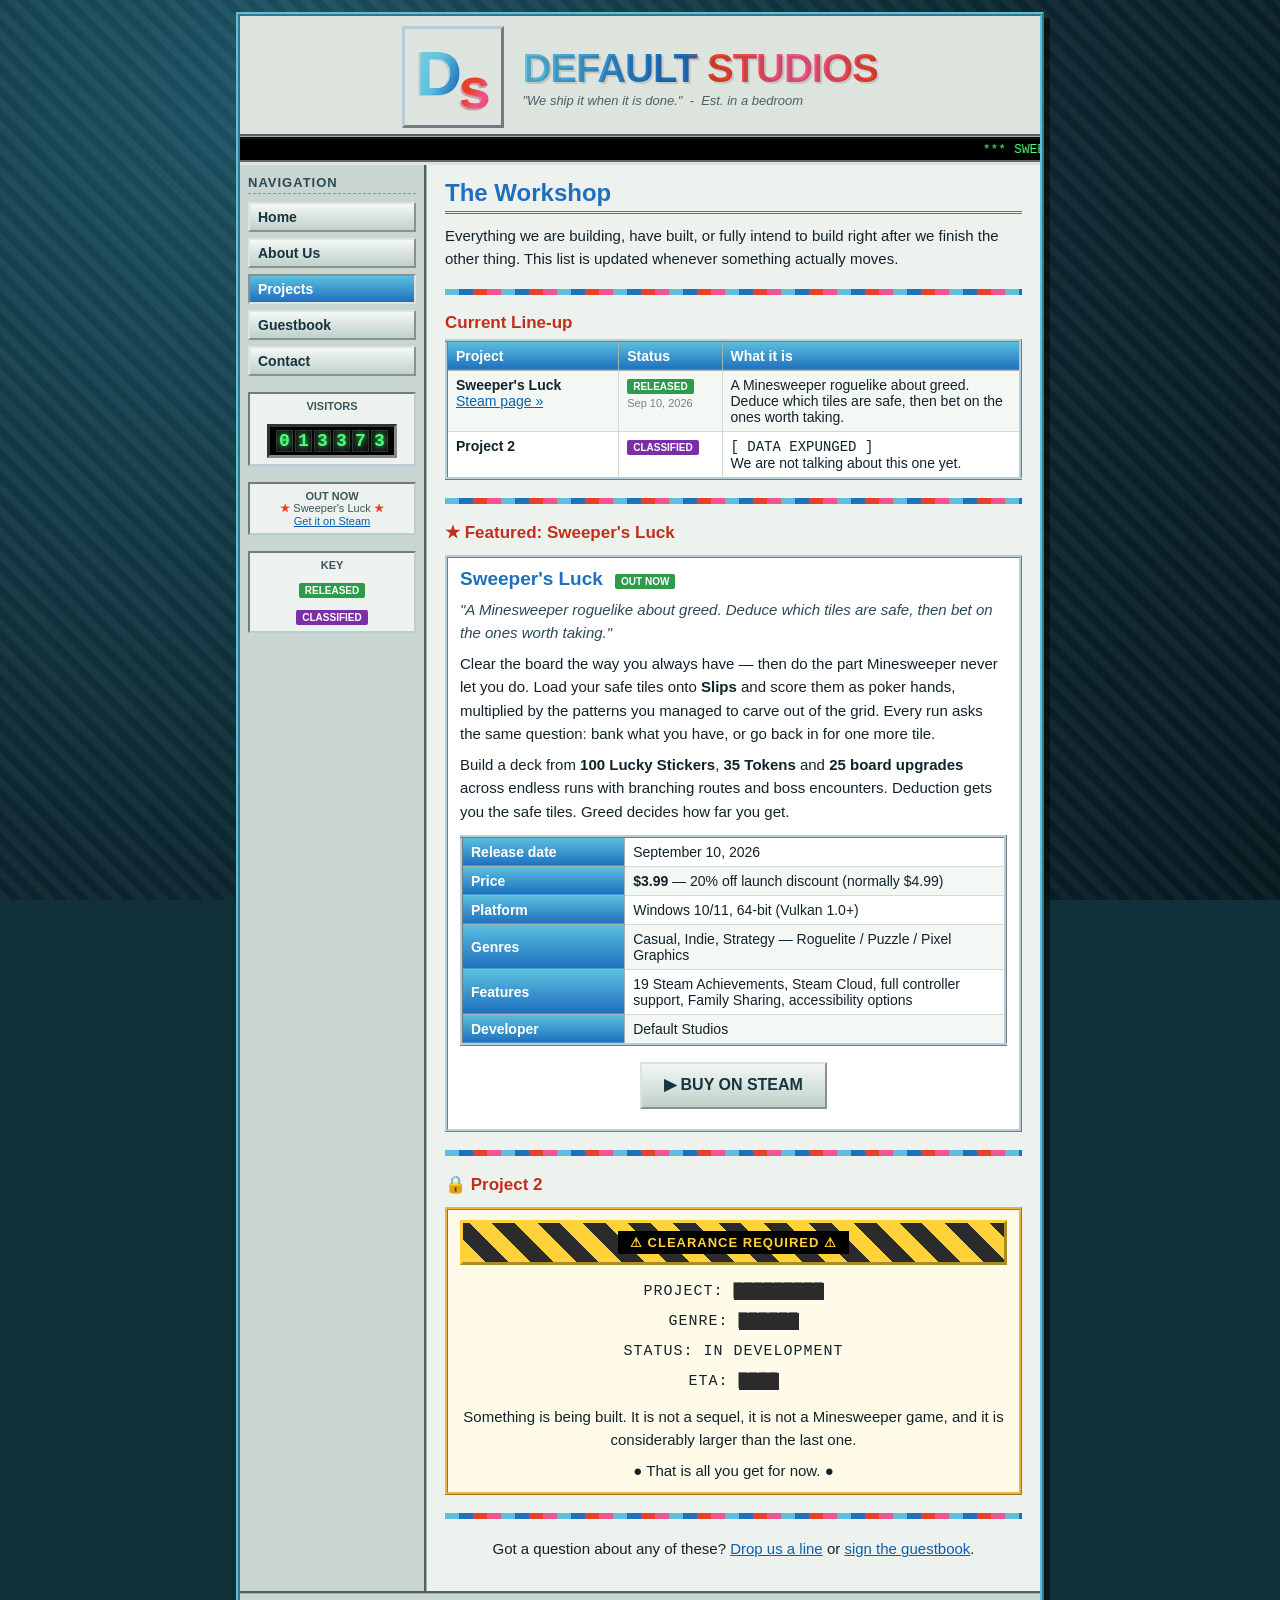
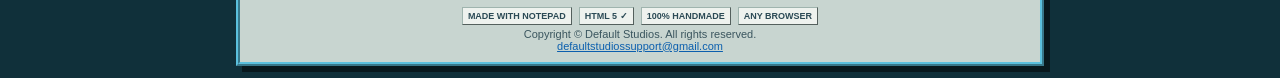
==== projects.html @ 2edc70f5 "Publish v1 Site has been added!" ====
<!DOCTYPE html>
<html lang="en">
<head>
<meta charset="utf-8">
<meta name="viewport" content="width=device-width, initial-scale=1">
<title>Default Studios :: Projects</title>
<link rel="icon" href="favicon.svg" type="image/svg+xml">
<link rel="stylesheet" href="style.css">
</head>
<body>

<div id="shell">

  <div id="banner">
    <img class="logo" src="logo.svg" alt="Default Studios logo">
    <div class="wordmark">
      <h1>DEFAULT STUDIOS</h1>
      <div class="tagline">&quot;We ship it when it is done.&quot; &nbsp;-&nbsp; Est. in a bedroom</div>
    </div>
  </div>

  <marquee class="topbar" scrollamount="4">
    *** SWEEPER&#39;S LUCK IS OUT NOW ON STEAM ***  20 PERCENT OFF LAUNCH DISCOUNT  ***  CHECK BACK OFTEN  ***
  </marquee>

  <div id="columns">

    <div id="nav">
      <h3>Navigation</h3>
      <a class="navbtn" href="index.html">Home</a>
      <a class="navbtn" href="about.html">About Us</a>
      <a class="navbtn here" href="projects.html">Projects</a>
      <a class="navbtn" href="guestbook.html">Guestbook</a>
      <a class="navbtn" href="contact.html">Contact</a>

      <div class="navbox">
        <b>VISITORS</b><br><br>
        <span class="counter" id="hitcounter"></span>
      </div>

      <div class="navbox">
        <b>OUT NOW</b><br>
        <span class="blink" style="color:#e8402a;font-weight:bold;">&#9733;</span>
        Sweeper&#39;s Luck
        <span class="blink" style="color:#e8402a;font-weight:bold;">&#9733;</span><br>
        <a href="https://store.steampowered.com/app/5129360/Sweepers_Luck/" target="_blank" rel="noopener">Get it on Steam</a>
      </div>

      <div class="navbox">
        <b>KEY</b><br><br>
        <span class="badge live">RELEASED</span><br><br>
        <span class="badge soon">CLASSIFIED</span>
      </div>
    </div>

    <div id="content">

      <h2>The Workshop</h2>

      <p>
        Everything we are building, have built, or fully intend to build right after we finish
        the other thing. This list is updated whenever something actually moves.
      </p>

      <hr class="fancy">

      <h3>Current Line-up</h3>

      <table class="grid">
        <tr>
          <th style="width:30%">Project</th>
          <th style="width:18%">Status</th>
          <th>What it is</th>
        </tr>
        <tr>
          <td>
            <b>Sweeper&#39;s Luck</b><br>
            <a href="https://store.steampowered.com/app/5129360/Sweepers_Luck/" target="_blank" rel="noopener">Steam page &#187;</a>
          </td>
          <td><span class="badge live">RELEASED</span><br><span style="font-size:11px;color:#6d838b;">Sep 10, 2026</span></td>
          <td>A Minesweeper roguelike about greed. Deduce which tiles are safe, then bet on the
              ones worth taking.</td>
        </tr>
        <tr>
          <td><b>Project 2</b></td>
          <td><span class="badge soon">CLASSIFIED</span></td>
          <td>
            <span style="font-family:'Courier New',monospace;">
              [ DATA EXPUNGED ]
            </span><br>
            We are not talking about this one yet.
          </td>
        </tr>
      </table>

      <hr class="fancy">

      <h3>&#9733; Featured: Sweeper&#39;s Luck</h3>

      <div class="panel">
        <b style="font-size:19px;color:#1f6fbf;">Sweeper&#39;s Luck</b>
        <span class="badge live" style="margin-left:8px;">OUT NOW</span>
        <p style="font-style:italic;color:#2b4a55;margin-top:8px;">
          &quot;A Minesweeper roguelike about greed. Deduce which tiles are safe, then bet on the
          ones worth taking.&quot;
        </p>
        <p>
          Clear the board the way you always have &mdash; then do the part Minesweeper never let
          you do. Load your safe tiles onto <b>Slips</b> and score them as poker hands, multiplied
          by the patterns you managed to carve out of the grid. Every run asks the same question:
          bank what you have, or go back in for one more tile.
        </p>
        <p>
          Build a deck from <b>100 Lucky Stickers</b>, <b>35 Tokens</b> and <b>25 board upgrades</b>
          across endless runs with branching routes and boss encounters. Deduction gets you the
          safe tiles. Greed decides how far you get.
        </p>

        <table class="grid" style="margin-top:12px;">
          <tr><th style="width:30%">Release date</th><td>September 10, 2026</td></tr>
          <tr><th>Price</th><td><b>$3.99</b> &mdash; 20% off launch discount (normally $4.99)</td></tr>
          <tr><th>Platform</th><td>Windows 10/11, 64-bit (Vulkan 1.0+)</td></tr>
          <tr><th>Genres</th><td>Casual, Indie, Strategy &mdash; Roguelite / Puzzle / Pixel Graphics</td></tr>
          <tr><th>Features</th><td>19 Steam Achievements, Steam Cloud, full controller support,
              Family Sharing, accessibility options</td></tr>
          <tr><th>Developer</th><td>Default Studios</td></tr>
        </table>

        <p style="text-align:center;margin:16px 0 4px 0;">
          <a class="navbtn" style="display:inline-block;padding:9px 22px;font-size:16px;"
             href="https://store.steampowered.com/app/5129360/Sweepers_Luck/"
             target="_blank" rel="noopener">
             &#9654; BUY ON STEAM
          </a>
        </p>
      </div>

      <hr class="fancy">

      <h3>&#128274; Project 2</h3>

      <div class="panel alert" style="text-align:center;">
        <div class="construction" style="margin:0 0 12px 0;">
          <span>&#9888; CLEARANCE REQUIRED &#9888;</span>
        </div>
        <p style="font-family:'Courier New',monospace;font-size:15px;letter-spacing:1px;line-height:2;">
          PROJECT: <span style="background:#2b2b2b;color:#2b2b2b;">&#9608;&#9608;&#9608;&#9608;&#9608;&#9608;&#9608;&#9608;&#9608;</span><br>
          GENRE: <span style="background:#2b2b2b;color:#2b2b2b;">&#9608;&#9608;&#9608;&#9608;&#9608;&#9608;</span><br>
          STATUS: IN DEVELOPMENT<br>
          ETA: <span style="background:#2b2b2b;color:#2b2b2b;">&#9608;&#9608;&#9608;&#9608;</span>
        </p>
        <p>
          Something is being built. It is not a sequel, it is not a Minesweeper game, and it is
          considerably larger than the last one.
        </p>
        <p style="margin-bottom:0;">
          <span class="blink">&#9679;</span>
          That is all you get for now.
          <span class="blink">&#9679;</span>
        </p>
      </div>

      <hr class="fancy">

      <p style="text-align:center;">
        Got a question about any of these?
        <a href="contact.html">Drop us a line</a> or
        <a href="guestbook.html">sign the guestbook</a>.
      </p>

    </div>
  </div>

  <div id="footer">
    <div class="webbadges">
      <span>MADE WITH NOTEPAD</span>
      <span>HTML 5 &#10003;</span>
      <span>100% HANDMADE</span>
      <span>ANY BROWSER</span>
    </div>
    Copyright &copy; Default Studios. All rights reserved.<br>
    <span class="mailhere">defaultstudiossupport (at) gmail (dot) com</span>
  </div>

</div>

<script src="script.js"></script>
</body>
</html>
---- style.css ----
/* ============================================================
   DEFAULT STUDIOS - style.css
   Hand-coded in Notepad. Do not steal!!! (c) Default Studios
   ============================================================ */

body {
  margin: 0;
  padding: 0;
  background-color: #10303a;
  background-image:
    repeating-linear-gradient(45deg,
      rgba(255,255,255,0.035) 0px,
      rgba(255,255,255,0.035) 8px,
      rgba(0,0,0,0.05) 8px,
      rgba(0,0,0,0.05) 16px),
    radial-gradient(circle at 20% 10%, #1d5566 0%, #0d2730 60%, #071a20 100%);
  background-attachment: fixed;
  font-family: "Comic Sans MS", "Trebuchet MS", Verdana, sans-serif;
  font-size: 15px;
  color: #10222a;
}

/* ---------- layout ---------- */

#shell {
  width: 800px;
  margin: 12px auto;
  border: 4px ridge #5bc0dd;
  background: #dde4de;
  box-shadow: 6px 6px 0 rgba(0,0,0,0.5);
}

#banner {
  background: #dde4de;
  border-bottom: 3px groove #9fb4ae;
  padding: 10px 12px 6px 12px;
  text-align: center;
  position: relative;
}

#banner img.logo {
  width: 96px;
  height: 96px;
  image-rendering: auto;
  border: 3px outset #b9cdd6;
  vertical-align: middle;
}

#banner .wordmark {
  display: inline-block;
  vertical-align: middle;
  margin-left: 14px;
  text-align: left;
}

#banner h1 {
  margin: 0;
  font-family: "Arial Black", Impact, sans-serif;
  font-size: 40px;
  letter-spacing: -1px;
  background: linear-gradient(90deg,
    #5bc0dd 0%, #1f6fbf 38%, #1f6fbf 46%,
    #e8402a 54%, #f0568f 78%, #e8402a 100%);
  -webkit-background-clip: text;
  background-clip: text;
  color: transparent;
  text-shadow: 2px 2px 0 rgba(0,0,0,0.12);
}

#banner .tagline {
  font-size: 13px;
  color: #4a6068;
  font-style: italic;
  margin-top: 2px;
}

marquee.topbar {
  background: #000;
  color: #4bff7d;
  font-family: "Courier New", monospace;
  font-size: 13px;
  padding: 3px 0;
  border-top: 2px inset #666;
  border-bottom: 2px inset #666;
}

#columns { display: table; width: 100%; }
#nav { display: table-cell; width: 168px; vertical-align: top; background: #c8d5d0; border-right: 3px groove #9fb4ae; padding: 10px 8px; }
#content { display: table-cell; vertical-align: top; padding: 14px 18px 22px 18px; background: #eef2ee; }

/* ---------- navigation buttons ---------- */

#nav h3 {
  margin: 0 0 8px 0;
  font-size: 13px;
  text-transform: uppercase;
  letter-spacing: 1px;
  color: #2b4a55;
  border-bottom: 1px dashed #7f9aa2;
  padding-bottom: 3px;
}

a.navbtn {
  display: block;
  margin: 0 0 6px 0;
  padding: 5px 8px;
  background: linear-gradient(#f4f8f5, #bfd0ca);
  border: 2px outset #dde4de;
  color: #14343f;
  text-decoration: none;
  font-size: 14px;
  font-weight: bold;
}
a.navbtn:hover { background: linear-gradient(#ffffcc, #ffe27a); color: #a02000; }
a.navbtn:active { border-style: inset; }
a.navbtn.here { background: linear-gradient(#5bc0dd, #1f6fbf); color: #fff; border-style: inset; }

.navbox {
  margin-top: 16px;
  padding: 6px;
  background: #eef2ee;
  border: 2px inset #b9cdd6;
  font-size: 11px;
  color: #3a555e;
  text-align: center;
}

/* ---------- content bits ---------- */

#content h2 {
  margin: 0 0 10px 0;
  font-family: "Arial Black", Impact, sans-serif;
  font-size: 24px;
  color: #1f6fbf;
  border-bottom: 3px double #e8402a;
  padding-bottom: 4px;
}

#content h3 {
  font-size: 17px;
  color: #c03018;
  margin: 18px 0 6px 0;
}

#content p { line-height: 1.55; margin: 8px 0; }

a { color: #0b5fae; }
a:visited { color: #7a2fa8; }
a:hover { color: #e8402a; background: #ffffcc; }

hr.fancy {
  height: 6px;
  border: 0;
  background: repeating-linear-gradient(90deg,
    #5bc0dd 0 14px, #1f6fbf 14px 28px, #e8402a 28px 42px, #f0568f 42px 56px);
  margin: 18px 0;
}

.panel {
  border: 3px ridge #b9cdd6;
  background: #fff;
  padding: 10px 12px;
  margin: 12px 0;
}

.panel.alert { border-color: #f0b23a; background: #fffbe8; }

blink, .blink { animation: blinker 1s steps(2, start) infinite; }
@keyframes blinker { to { visibility: hidden; } }

.new {
  color: #e8402a;
  font-weight: bold;
  font-size: 11px;
  vertical-align: super;
}

ul.chunky { list-style: square; padding-left: 22px; }
ul.chunky li { margin: 5px 0; }

/* ---------- tables ---------- */

table.grid {
  width: 100%;
  border-collapse: collapse;
  background: #fff;
  border: 3px ridge #b9cdd6;
  font-size: 14px;
}
table.grid th {
  background: linear-gradient(#5bc0dd, #1f6fbf);
  color: #fff;
  text-align: left;
  padding: 6px 8px;
  border: 1px solid #9fb4ae;
}
table.grid td { padding: 6px 8px; border: 1px solid #cfdcd7; vertical-align: top; }
table.grid tr:nth-child(even) td { background: #f3f8f5; }

.badge {
  display: inline-block;
  font-family: Verdana, sans-serif;
  font-size: 10px;
  font-weight: bold;
  padding: 2px 6px;
  border-radius: 2px;
  color: #fff;
}
.badge.live { background: #2e9b4a; }
.badge.wip { background: #d98000; }
.badge.soon { background: #7a2fa8; }

/* ---------- construction sign ---------- */

.construction {
  text-align: center;
  margin: 16px 0;
  padding: 8px;
  background: repeating-linear-gradient(45deg,
    #ffd23a 0 16px, #2b2b2b 16px 32px);
  border: 3px outset #ffd23a;
}
.construction span {
  display: inline-block;
  background: #000;
  color: #ffd23a;
  font-family: Verdana, sans-serif;
  font-weight: bold;
  font-size: 13px;
  padding: 4px 12px;
  letter-spacing: 1px;
}

/* ---------- hit counter ---------- */

.counter {
  display: inline-block;
  background: #000;
  border: 3px inset #888;
  padding: 3px 5px;
}
.counter i {
  display: inline-block;
  font-family: "Courier New", monospace;
  font-style: normal;
  font-weight: bold;
  font-size: 18px;
  color: #4bff7d;
  background: #101510;
  border: 1px solid #333;
  width: 15px;
  text-align: center;
  margin: 0 1px;
  text-shadow: 0 0 6px #4bff7d;
}

/* ---------- guestbook ---------- */

.gbform label { display: block; font-weight: bold; font-size: 13px; margin-top: 8px; }
.gbform input[type=text], .gbform textarea {
  width: 96%;
  font-family: "Comic Sans MS", Verdana, sans-serif;
  font-size: 14px;
  padding: 4px;
  border: 2px inset #b9cdd6;
  background: #fff;
}
.gbform textarea { height: 80px; }
.gbform button {
  margin-top: 10px;
  font-family: "Comic Sans MS", Verdana, sans-serif;
  font-size: 15px;
  font-weight: bold;
  padding: 5px 16px;
  background: linear-gradient(#f4f8f5, #bfd0ca);
  border: 3px outset #dde4de;
  cursor: pointer;
}
.gbform button:active { border-style: inset; }

.gbentry {
  border: 2px groove #b9cdd6;
  background: #fff;
  padding: 8px 10px;
  margin: 10px 0;
}
.gbentry .who { font-weight: bold; color: #1f6fbf; }
.gbentry .when { font-size: 11px; color: #6d838b; }
.gbentry .what { margin-top: 4px; white-space: pre-wrap; word-wrap: break-word; }

/* ---------- footer ---------- */

#footer {
  clear: both;
  background: #c8d5d0;
  border-top: 3px groove #9fb4ae;
  padding: 10px;
  text-align: center;
  font-size: 11px;
  color: #3a555e;
  font-family: Verdana, Geneva, sans-serif;
}
#footer .webbadges span {
  display: inline-block;
  font-family: Verdana, sans-serif;
  font-size: 9px;
  font-weight: bold;
  padding: 3px 5px;
  margin: 3px 2px;
  border: 1px outset #9fb4ae;
  background: #eef2ee;
  color: #2b4a55;
}

#stars { position: fixed; inset: 0; pointer-events: none; z-index: 9999; }
.spark { position: fixed; width: 6px; height: 6px; pointer-events: none; z-index: 9999; }

@media (max-width: 840px) {
  #shell { width: auto; margin: 6px; }
  #columns, #nav, #content { display: block; width: auto; border-right: 0; }
  #nav { border-bottom: 3px groove #9fb4ae; }
  #banner h1 { font-size: 28px; }
}
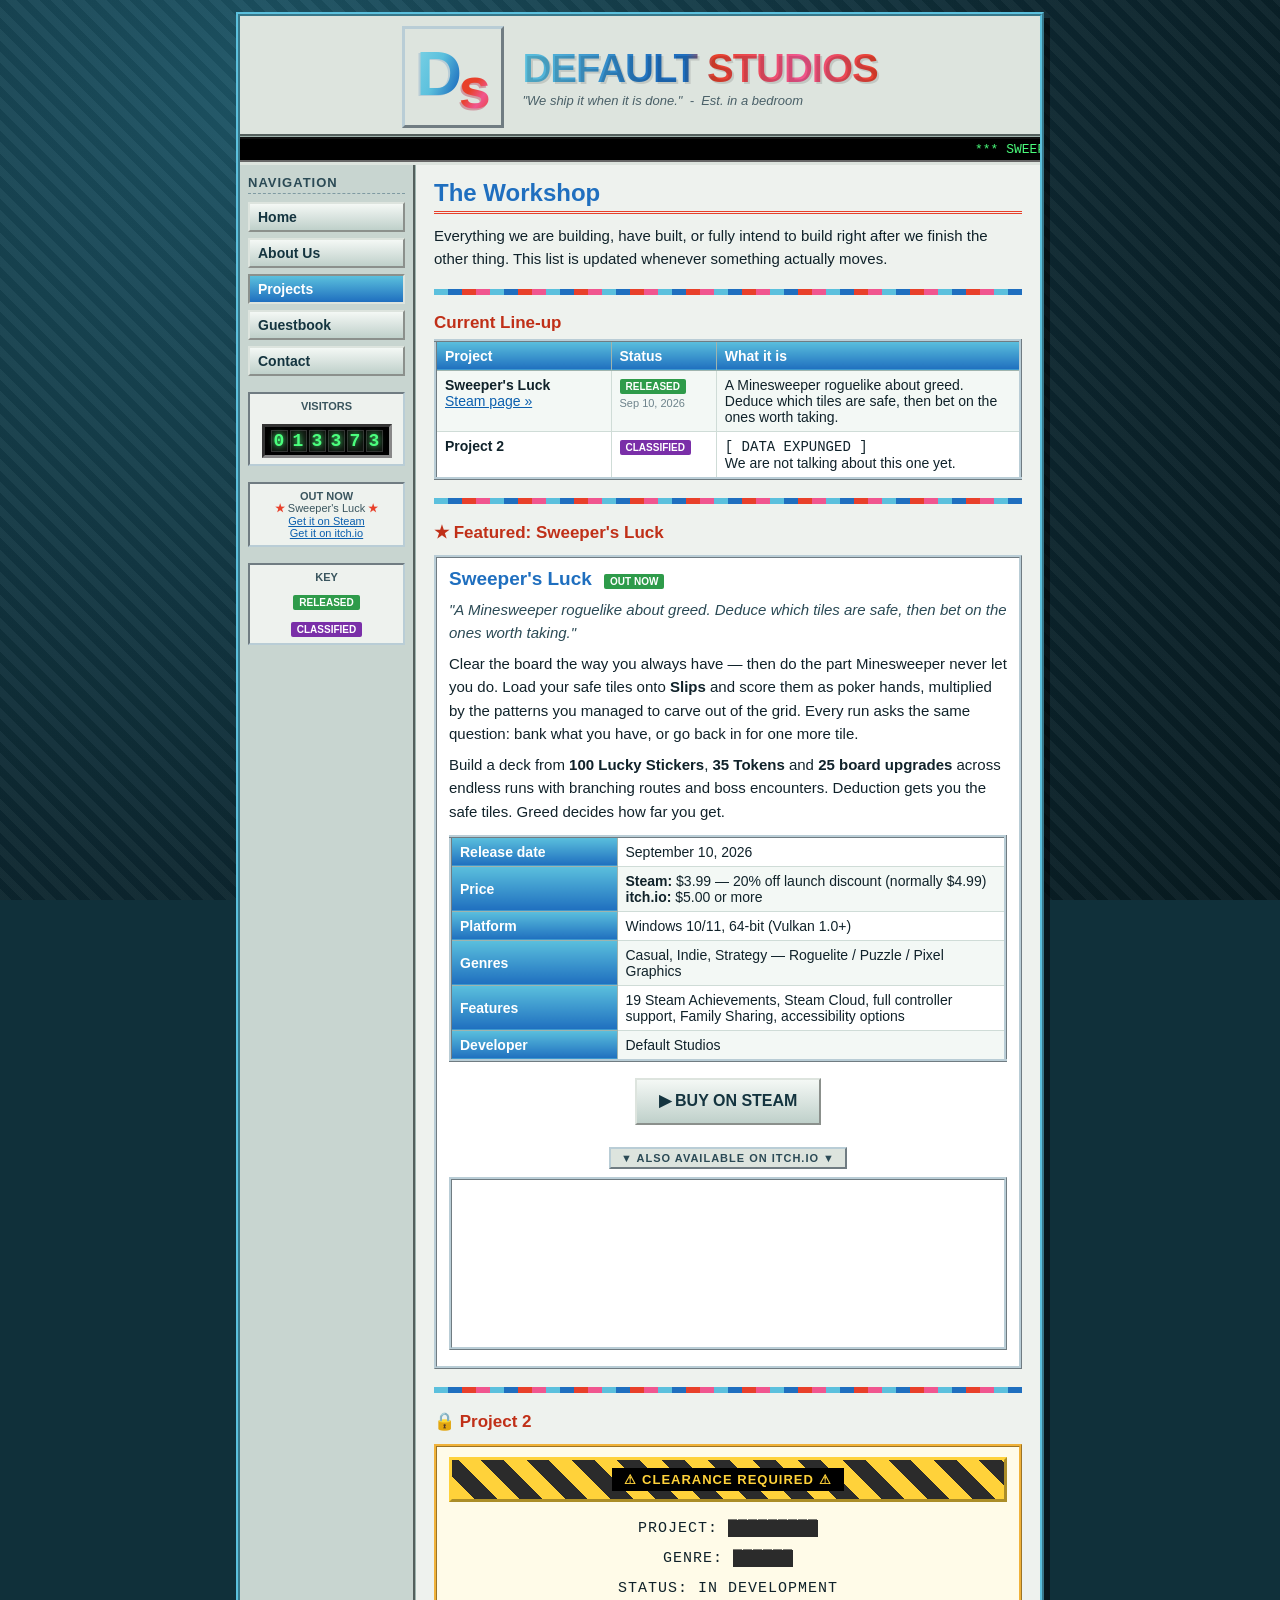
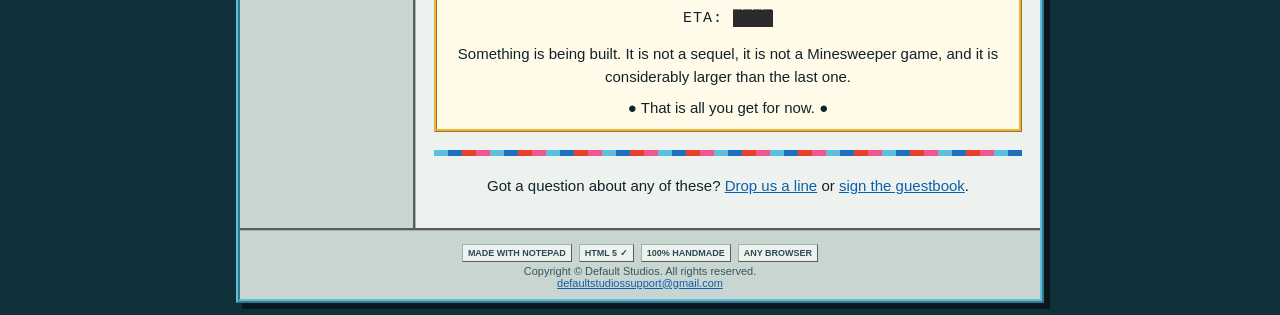
==== commit 2d71448c: "Itch widget" ====
--- a/projects.html
+++ b/projects.html
@@ -20,7 +20,7 @@
   </div>
 
   <marquee class="topbar" scrollamount="4">
-    *** SWEEPER&#39;S LUCK IS OUT NOW ON STEAM ***  20 PERCENT OFF LAUNCH DISCOUNT  ***  CHECK BACK OFTEN  ***
+    *** SWEEPER&#39;S LUCK IS OUT NOW ON STEAM AND ITCH.IO ***  20 PERCENT OFF LAUNCH DISCOUNT  ***  CHECK BACK OFTEN  ***
   </marquee>
 
   <div id="columns">
@@ -43,7 +43,8 @@
         <span class="blink" style="color:#e8402a;font-weight:bold;">&#9733;</span>
         Sweeper&#39;s Luck
         <span class="blink" style="color:#e8402a;font-weight:bold;">&#9733;</span><br>
-        <a href="https://store.steampowered.com/app/5129360/Sweepers_Luck/" target="_blank" rel="noopener">Get it on Steam</a>
+        <a href="https://store.steampowered.com/app/5129360/Sweepers_Luck/" target="_blank" rel="noopener">Get it on Steam</a><br>
+        <a href="https://default-studios.itch.io/sweepers-luck" target="_blank" rel="noopener">Get it on itch.io</a>
       </div>
 
       <div class="navbox">
@@ -118,7 +119,8 @@
 
         <table class="grid" style="margin-top:12px;">
           <tr><th style="width:30%">Release date</th><td>September 10, 2026</td></tr>
-          <tr><th>Price</th><td><b>$3.99</b> &mdash; 20% off launch discount (normally $4.99)</td></tr>
+          <tr><th>Price</th><td><b>Steam:</b> $3.99 &mdash; 20% off launch discount (normally $4.99)<br>
+              <b>itch.io:</b> $5.00 or more</td></tr>
           <tr><th>Platform</th><td>Windows 10/11, 64-bit (Vulkan 1.0+)</td></tr>
           <tr><th>Genres</th><td>Casual, Indie, Strategy &mdash; Roguelite / Puzzle / Pixel Graphics</td></tr>
           <tr><th>Features</th><td>19 Steam Achievements, Steam Cloud, full controller support,
@@ -133,6 +135,15 @@
              &#9654; BUY ON STEAM
           </a>
         </p>
+
+        <div class="itchbox">
+          <span class="itchlabel">&#9660; ALSO AVAILABLE ON ITCH.IO &#9660;</span>
+          <div class="itchscroll">
+            <iframe frameborder="0" src="https://itch.io/embed/4999086" width="552" height="167"
+                    title="Sweepers Luck by Default Studios on itch.io"><a
+                    href="https://default-studios.itch.io/sweepers-luck">Sweepers Luck by Default Studios</a></iframe>
+          </div>
+        </div>
       </div>
 
       <hr class="fancy">
--- a/style.css
+++ b/style.css
@@ -321,3 +321,34 @@
   #nav { border-bottom: 3px groove #9fb4ae; }
   #banner h1 { font-size: 28px; }
 }
+
+/* ---------- itch.io purchase widget ---------- */
+
+.itchbox { margin: 16px 0 4px 0; text-align: center; }
+
+.itchbox .itchlabel {
+  display: inline-block;
+  font-family: Verdana, Geneva, sans-serif;
+  font-size: 11px;
+  font-weight: bold;
+  letter-spacing: 1px;
+  color: #2b4a55;
+  background: #dde4de;
+  border: 2px outset #b9cdd6;
+  padding: 3px 10px;
+  margin-bottom: 8px;
+}
+
+/* The widget is a fixed 552px wide, so let it scroll sideways on a
+   narrow screen rather than getting clipped by the content column. */
+.itchbox .itchscroll {
+  overflow-x: auto;
+  padding-bottom: 2px;
+}
+
+.itchbox iframe {
+  display: block;
+  margin: 0 auto;
+  border: 3px ridge #b9cdd6 !important;
+  background: #fff;
+}
